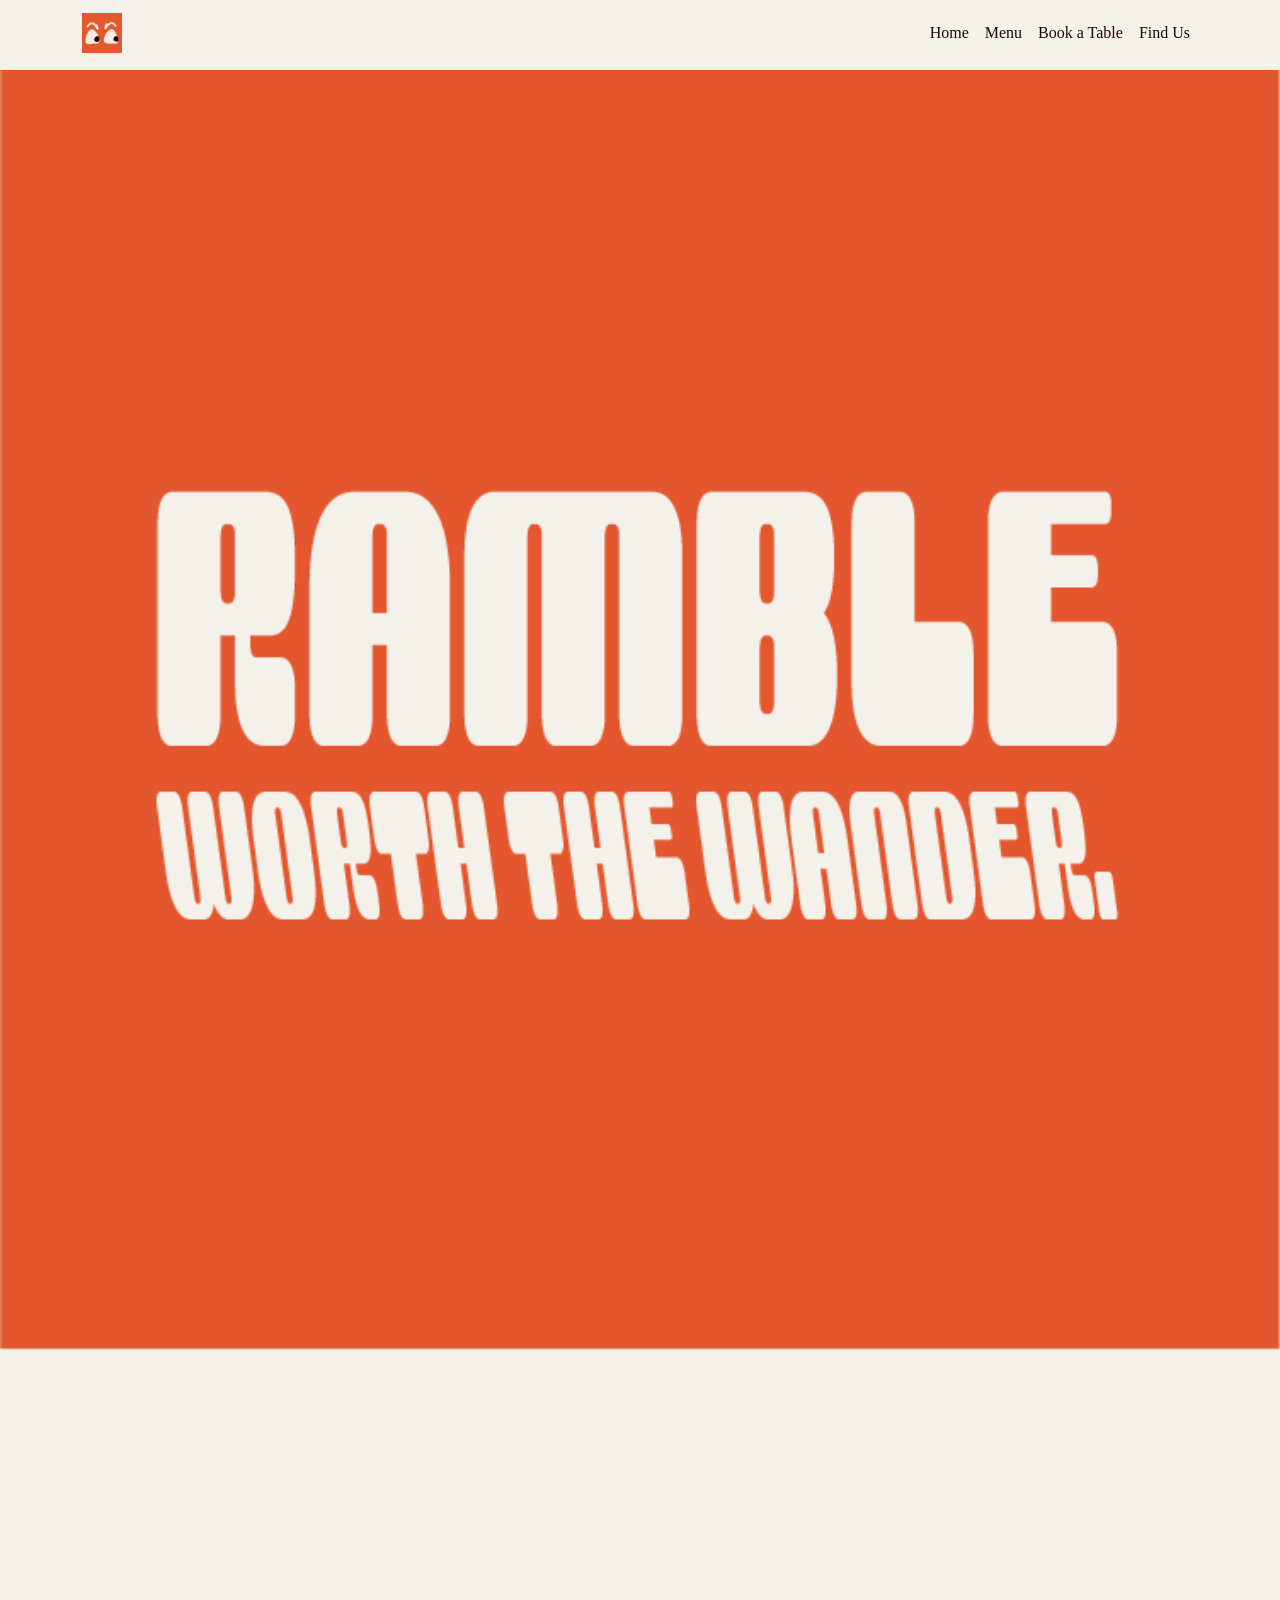
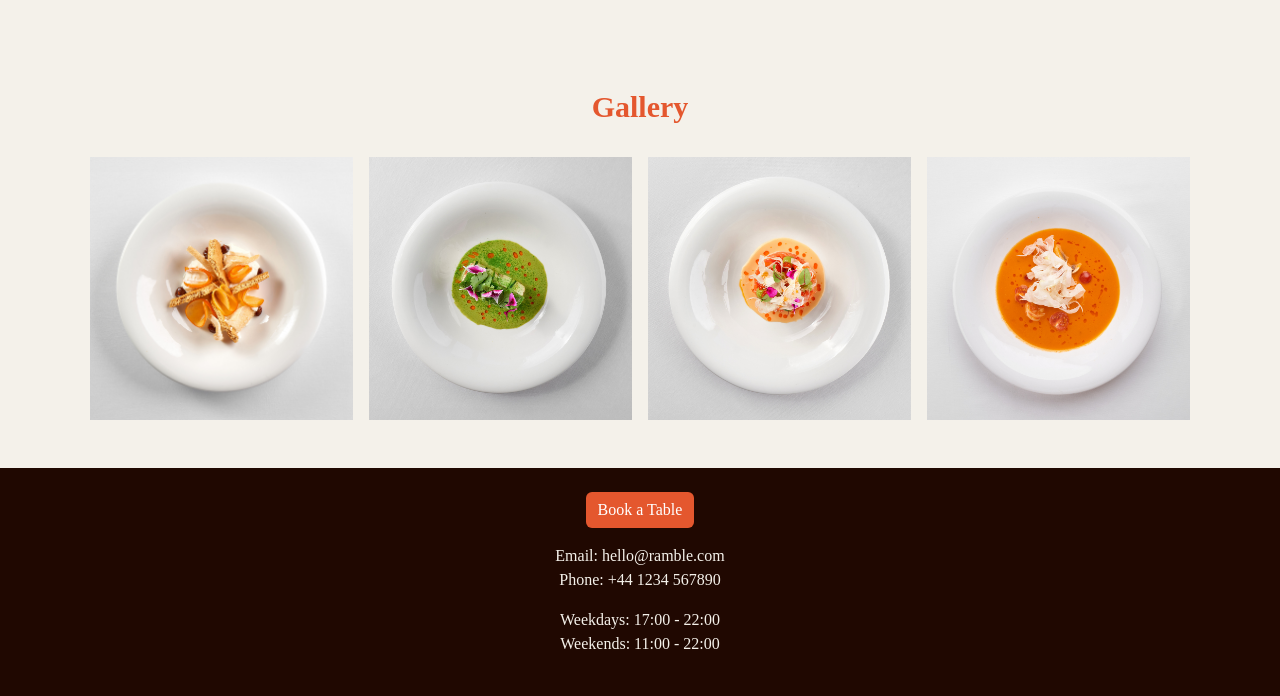
==== index.html @ 5c0f220f "create booking page" ====
<!DOCTYPE html>
<html lang="en">
<head>
    <meta charset="UTF-8">
    <meta name="viewport" content="width=device-width, initial-scale=1.0" />
    <title>Ramble Restaurant</title>

    <!-- ================= BOOTSTRAP CSS ================= -->
    <link href="https://cdn.jsdelivr.net/npm/bootstrap@5.3.3/dist/css/bootstrap.min.css" rel="stylesheet">

    <!-- Bootstrap JS -->
<script src="https://cdn.jsdelivr.net/npm/bootstrap@5.3.3/dist/js/bootstrap.bundle.min.js"></script>

<link rel="stylesheet" href="https://use.typekit.net/uds7nkf.css">

    <!-- Your own CSS file -->
    <link rel="stylesheet" href="styles.css">



</head>
<body>

<!-- NAVBAR -->
<nav class="navbar navbar-expand-lg navbar-light fixed-top">
  <div class="container">
    <a class="navbar-brand" href="index.html">
      <img src="images/logomarks/logomark_3_web.png" alt="Logo" height="40">
    </a>

    <button class="navbar-toggler" type="button" data-bs-toggle="collapse" data-bs-target="#navbarNav">
      <span class="navbar-toggler-icon"></span>
    </button>

    <div class="collapse navbar-collapse" id="navbarNav">
      <ul class="navbar-nav ms-auto">
        <li class="nav-item"><a class="nav-link" href="index.html">Home</a></li>
        <li class="nav-item"><a class="nav-link" href="menu.html">Menu</a></li>
        <li class="nav-item"><a class="nav-link" href="book.html">Book a Table</a></li>
        <li class="nav-item"><a class="nav-link" href="findus.html">Find Us</a></li>
      </ul>
    </div>
  </div>
</nav>

<!-- HERO SECTION -->
<section id="hero">
  <img id="hero-image" 
       src="images/logotypes/Logotype_1_hero.png"
       alt="Restaurant Hero"
       style="width: 100%; height: auto;">
</section>

<!-- INTRO SECTION -->
<section class="container intro-section py-5">
  <div class="row align-items-center">
    <div class="col-12 col-md-6">
      <h1>Welcome to RAMBLE</h1>
      <p class="intro-text">
        An up and coming vegan restaurant based in Whapping Wharf, Bristol. Our aim is to create delicious plant-based dishes 
        that everyone can enjoy. All of our dishes are made with fresh, locally sourced ingredients, and we are committed to 
        sustainability in everything we do. Why not wander in? PS: We have takeaway available too! 
      </p>
    </div>

    <div class="col-12 col-md-6">
      <img src="images/advertisment/Ramble_window_web.png" class="img-fluid rounded" alt="Restaurant window">
    </div>
  </div>
</section>

<!-- FOOD SECTION -->
<section class="container food-section my-5">
  <div class="row mb-4">
    <div class="col text-center">
        <h1>Gallery</h1>
    </div>
    </div>

  <div class="row g-3">
    <div class="col-6 col-md-3">
      <img src="images/photos/biscuits.jpeg" class="img-fluid meal-image" alt="Meal">
    </div>
    <div class="col-6 col-md-3">
      <img src="images/photos/fish.jpeg" class="img-fluid meal-image" alt="Meal">
    </div>
    <div class="col-6 col-md-3">
      <img src="images/photos/flowers.jpeg" class="img-fluid meal-image" alt="Meal">
    </div>
    <div class="col-6 col-md-3">
      <img src="images/photos/noodle.jpeg" class="img-fluid meal-image" alt="Meal">
    </div>
  </div>
</section>

<!-- FOOTER -->
<footer class="footer text-center p-4">
  <a href="book.html" class="btn btn-primary mb-3">Book a Table</a>

  <p>
    Email: hello@ramble.com<br>
    Phone: +44 1234 567890
  </p>

  <p>
    Weekdays: 17:00 - 22:00<br>
    Weekends: 11:00 - 22:00
  </p>
</footer>


<!-- GSAP -->
<script src="https://cdnjs.cloudflare.com/ajax/libs/gsap/3.12.5/gsap.min.js"></script>
<script src="https://cdnjs.cloudflare.com/ajax/libs/gsap/3.12.5/ScrollTrigger.min.js"></script>

<!-- Custom JS -->
<script src="script.js"></script>

</body>
</html>
---- styles.css ----
/* colours */

body {
    background-color: #f4f1ea;
    color: #200801;
}

h1, h2, h3 {
    color: #e4572e;
}

/* food image hover */

.food-section .row {
    margin-left: 0;
    margin-right: 0;
}

.food-section .col-6 {
    padding-left: 8px;   /* half gutter */
    padding-right: 8px;  /* half gutter */
}

:root {
    --background-colour: #f4f1ea;
    
}

body {
    background-color: var(--background-colour);
    color: #200801;
    padding-top: 70px;
    font-family: Pacaembu !important;

}

h1 {
    color: #e4572e;
    font-family: Pacaembu !important;
    font-weight: bold;
    font-size: 30px;
}

h2 {
    color: #e4572e;
    font-family: Pacaembu !important;
    font-weight: regular;
}

h3 {
    color: #200801;
    font-family: Pacaembu !important;
    font-weight: light; 
}

.intro-text {
    color: #e4572e;
    font-family: Pacaembu !important;
    font-weight: light;
    font-size: 18px;
}

.intro-section {
    opacity: 0;
}

/* food images */

.meal-image {
    width: 100%;
    height: auto;
    transition: transform 0.3s ease;
}

.meal-image:hover {
    transform: none;
}

.navbar {
    background-color: #f4f1ea;   /* initial colour */
    transition: background-color 0.3s ease;  /* smooth change */
}

.navbar.scrolled {
    background-color: #e4572e;   /* colour after scrolling */
}

.footer {
    background-color: #200801 !important;
    color:#f4f1ea
}

footer a.btn {
    background-color: #e4572e !important;
    border: none;
}



.navbar .nav-link {
    color: #200801 !important;
}

.navbar.scrolled .nav-link {
    color: #f4f1ea !important;
}

body.menu-page .navbar,
body.book-page .navbar,
body.findus-page .navbar {
    background-color: #e4572e !important;
}

body.menu-page .navbar .nav-link,
body.book-page .navbar .nav-link,
body.findus-page .navbar .nav-link {
    color: #f4f1ea !important;
}
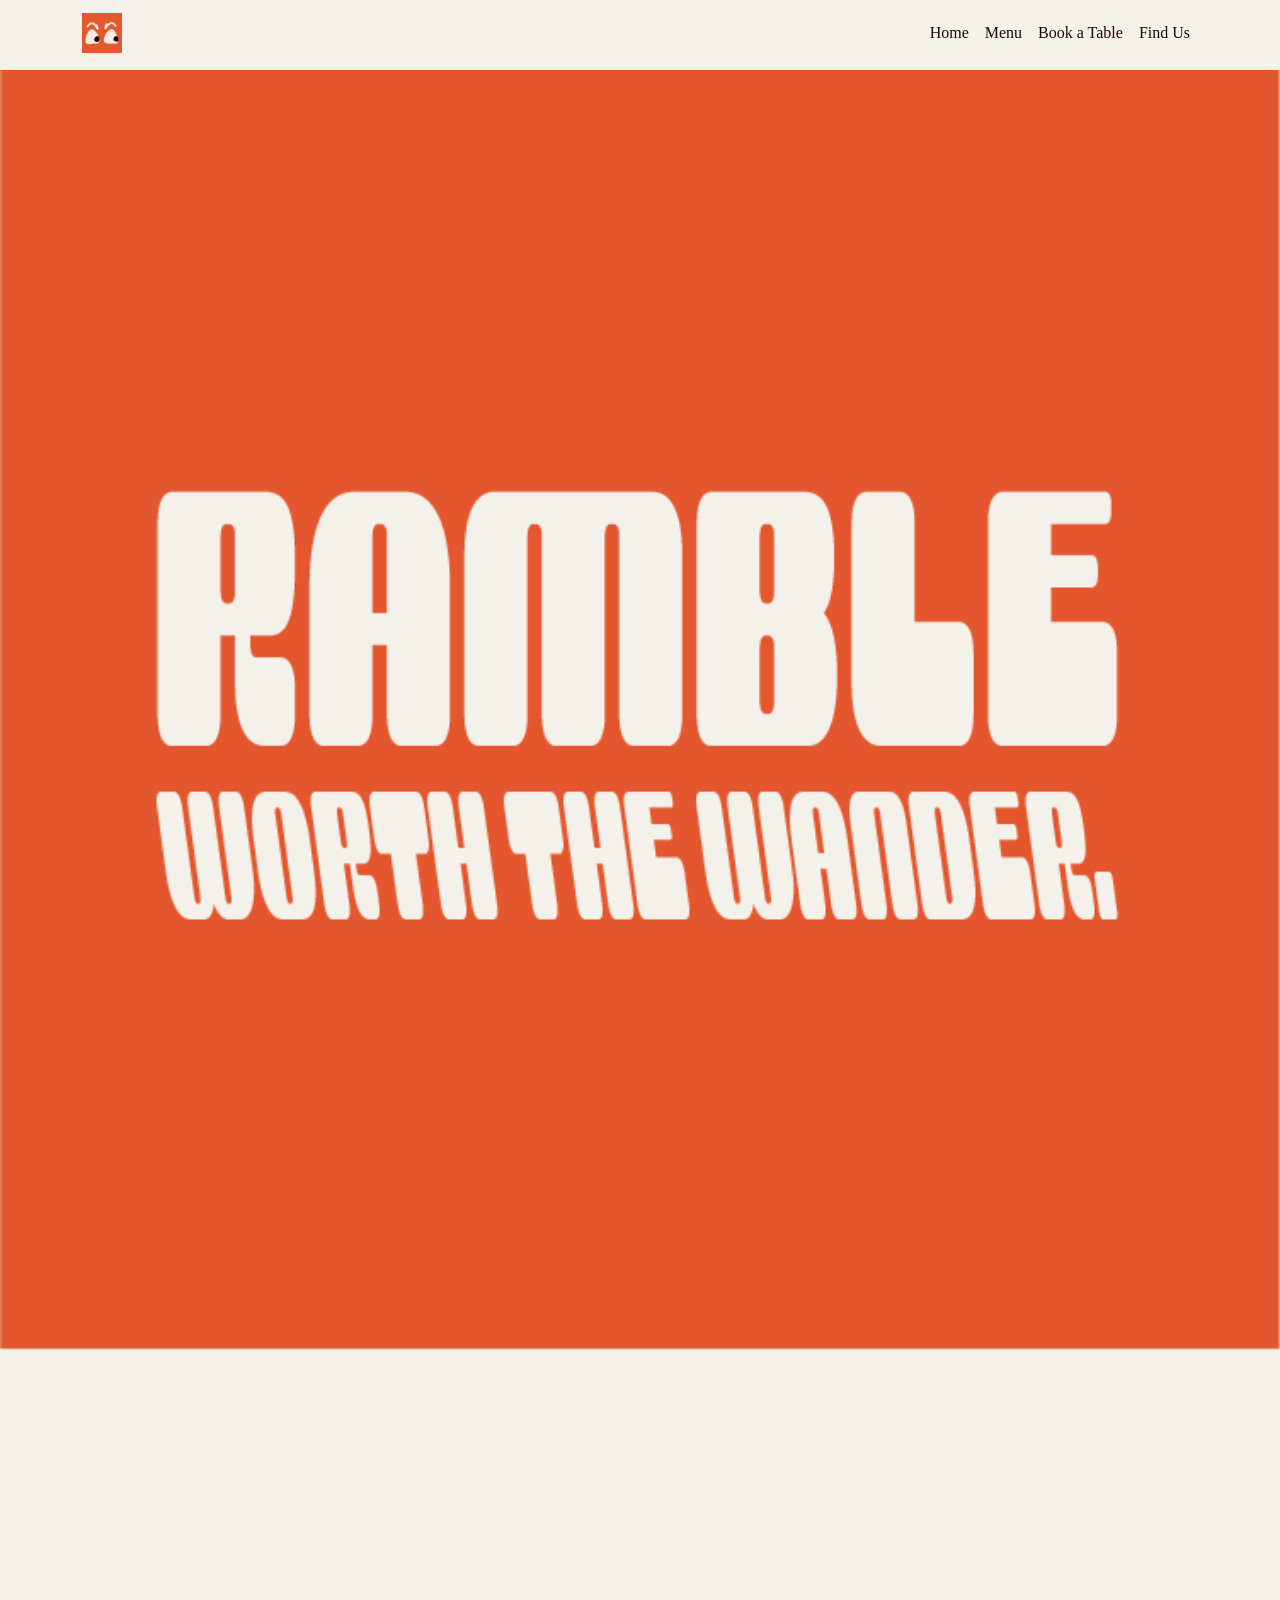
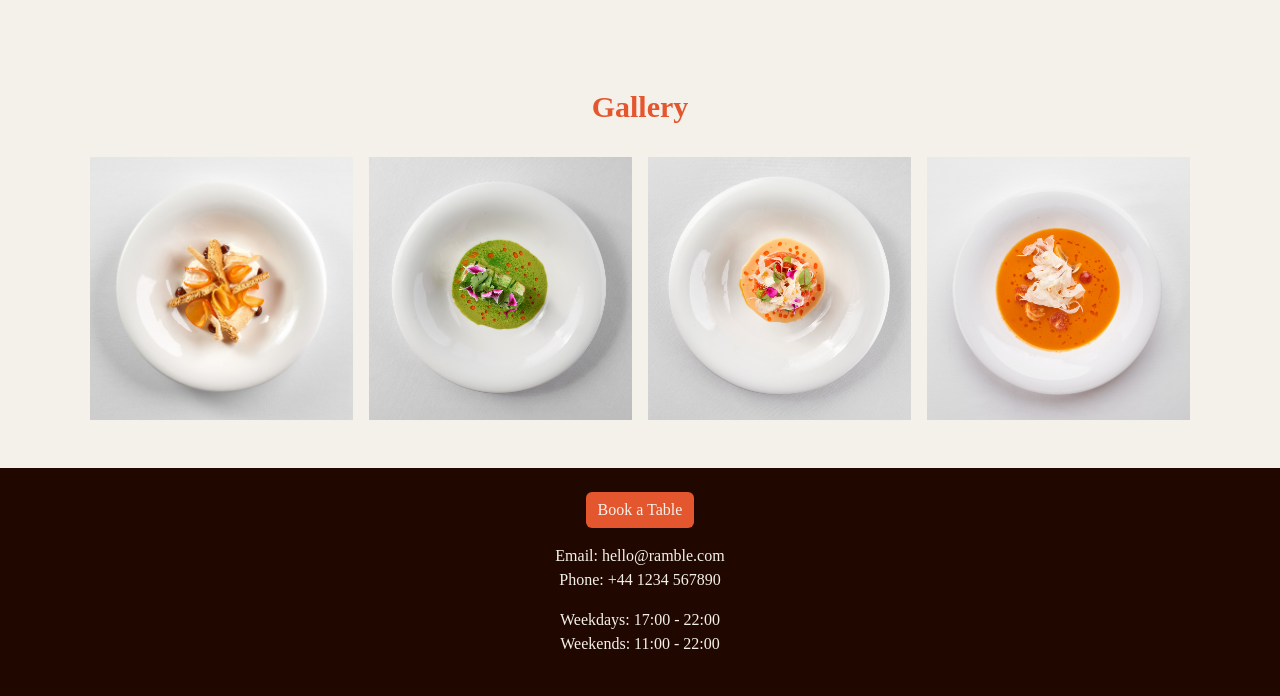
==== commit 5a3070df: "finalise site" ====
--- a/index.html
+++ b/index.html
@@ -3,25 +3,19 @@
 <head>
     <meta charset="UTF-8">
     <meta name="viewport" content="width=device-width, initial-scale=1.0" />
-    <title>Ramble Restaurant</title>
+    <title>RAMBLE</title>
 
-    <!-- ================= BOOTSTRAP CSS ================= -->
     <link href="https://cdn.jsdelivr.net/npm/bootstrap@5.3.3/dist/css/bootstrap.min.css" rel="stylesheet">
-
-    <!-- Bootstrap JS -->
 <script src="https://cdn.jsdelivr.net/npm/bootstrap@5.3.3/dist/js/bootstrap.bundle.min.js"></script>
 
 <link rel="stylesheet" href="https://use.typekit.net/uds7nkf.css">
-
-    <!-- Your own CSS file -->
     <link rel="stylesheet" href="styles.css">
 
-
-
+    <link rel="icon" type="image/png" sizes="16x16" href="images/logomarks/logomark_3_web.png">
 </head>
 <body>
 
-<!-- NAVBAR -->
+
 <nav class="navbar navbar-expand-lg navbar-light fixed-top">
   <div class="container">
     <a class="navbar-brand" href="index.html">
@@ -43,7 +37,7 @@
   </div>
 </nav>
 
-<!-- HERO SECTION -->
+
 <section id="hero">
   <img id="hero-image" 
        src="images/logotypes/Logotype_1_hero.png"
@@ -51,15 +45,16 @@
        style="width: 100%; height: auto;">
 </section>
 
-<!-- INTRO SECTION -->
+
 <section class="container intro-section py-5">
   <div class="row align-items-center">
     <div class="col-12 col-md-6">
       <h1>Welcome to RAMBLE</h1>
       <p class="intro-text">
-        An up and coming vegan restaurant based in Whapping Wharf, Bristol. Our aim is to create delicious plant-based dishes 
+        An up and coming vegan restaurant based in Wapping Wharf, Bristol. Our aim is to create delicious plant-based dishes 
         that everyone can enjoy. All of our dishes are made with fresh, locally sourced ingredients, and we are committed to 
-        sustainability in everything we do. Why not wander in? PS: We have takeaway available too! 
+        sustainability in everything we do. Why not wander in? <br>
+        PS: We have takeaway available too! 
       </p>
     </div>
 
@@ -69,7 +64,6 @@
   </div>
 </section>
 
-<!-- FOOD SECTION -->
 <section class="container food-section my-5">
   <div class="row mb-4">
     <div class="col text-center">
@@ -93,8 +87,7 @@
   </div>
 </section>
 
-<!-- FOOTER -->
-<footer class="footer text-center p-4">
+<footer class="footer text-center  p-4">
   <a href="book.html" class="btn btn-primary mb-3">Book a Table</a>
 
   <p>
@@ -108,12 +101,9 @@
   </p>
 </footer>
 
-
-<!-- GSAP -->
 <script src="https://cdnjs.cloudflare.com/ajax/libs/gsap/3.12.5/gsap.min.js"></script>
 <script src="https://cdnjs.cloudflare.com/ajax/libs/gsap/3.12.5/ScrollTrigger.min.js"></script>
 
-<!-- Custom JS -->
 <script src="script.js"></script>
 
 </body>
--- a/styles.css
+++ b/styles.css
@@ -1,4 +1,3 @@
-/* colours */
 
 body {
     background-color: #f4f1ea;
@@ -9,7 +8,6 @@
     color: #e4572e;
 }
 
-/* food image hover */
 
 .food-section .row {
     margin-left: 0;
@@ -17,13 +15,12 @@
 }
 
 .food-section .col-6 {
-    padding-left: 8px;   /* half gutter */
-    padding-right: 8px;  /* half gutter */
+    padding-left: 8px;  
+    padding-right: 8px;  
 }
 
 :root {
     --background-colour: #f4f1ea;
-    
 }
 
 body {
@@ -64,7 +61,6 @@
     opacity: 0;
 }
 
-/* food images */
 
 .meal-image {
     width: 100%;
@@ -77,12 +73,12 @@
 }
 
 .navbar {
-    background-color: #f4f1ea;   /* initial colour */
-    transition: background-color 0.3s ease;  /* smooth change */
+    background-color: #f4f1ea;  
+    transition: background-color 0.3s ease; 
 }
 
 .navbar.scrolled {
-    background-color: #e4572e;   /* colour after scrolling */
+    background-color: #e4572e;
 }
 
 .footer {
@@ -95,8 +91,6 @@
     border: none;
 }
 
-
-
 .navbar .nav-link {
     color: #200801 !important;
 }
@@ -106,13 +100,58 @@
 }
 
 body.menu-page .navbar,
-body.book-page .navbar,
 body.findus-page .navbar {
     background-color: #e4572e !important;
 }
 
 body.menu-page .navbar .nav-link,
-body.book-page .navbar .nav-link,
 body.findus-page .navbar .nav-link {
     color: #f4f1ea !important;
-} +} 
+
+.btn-primary {
+    background-color: #e4572e; 
+    border: none;
+    color: #f4f1ea;    
+}
+
+.btn-primary:hover {
+    background-color: #c63d1c;  
+    color: #f4f1ea;
+}
+
+.booking-hero {
+    width: 100%;
+    overflow: hidden;
+}
+
+.booking-hero-image {
+    width: 100%;
+    height: 180px;
+    object-fit: cover;
+}
+
+
+@media (min-width: 768px) {
+    .booking-hero-image {
+        height: 240px;
+    }
+}
+
+
+.booking-form {
+    background-color: #ffffff;
+    border-radius: 8px;
+}
+
+
+.decorative-image {
+    width: 100%;
+    height: auto;
+    border-radius: 8px;
+}
+
+.decorative-image:hover {
+    transform: scale(1.03);
+    transition: transform 0.3s ease;
+}
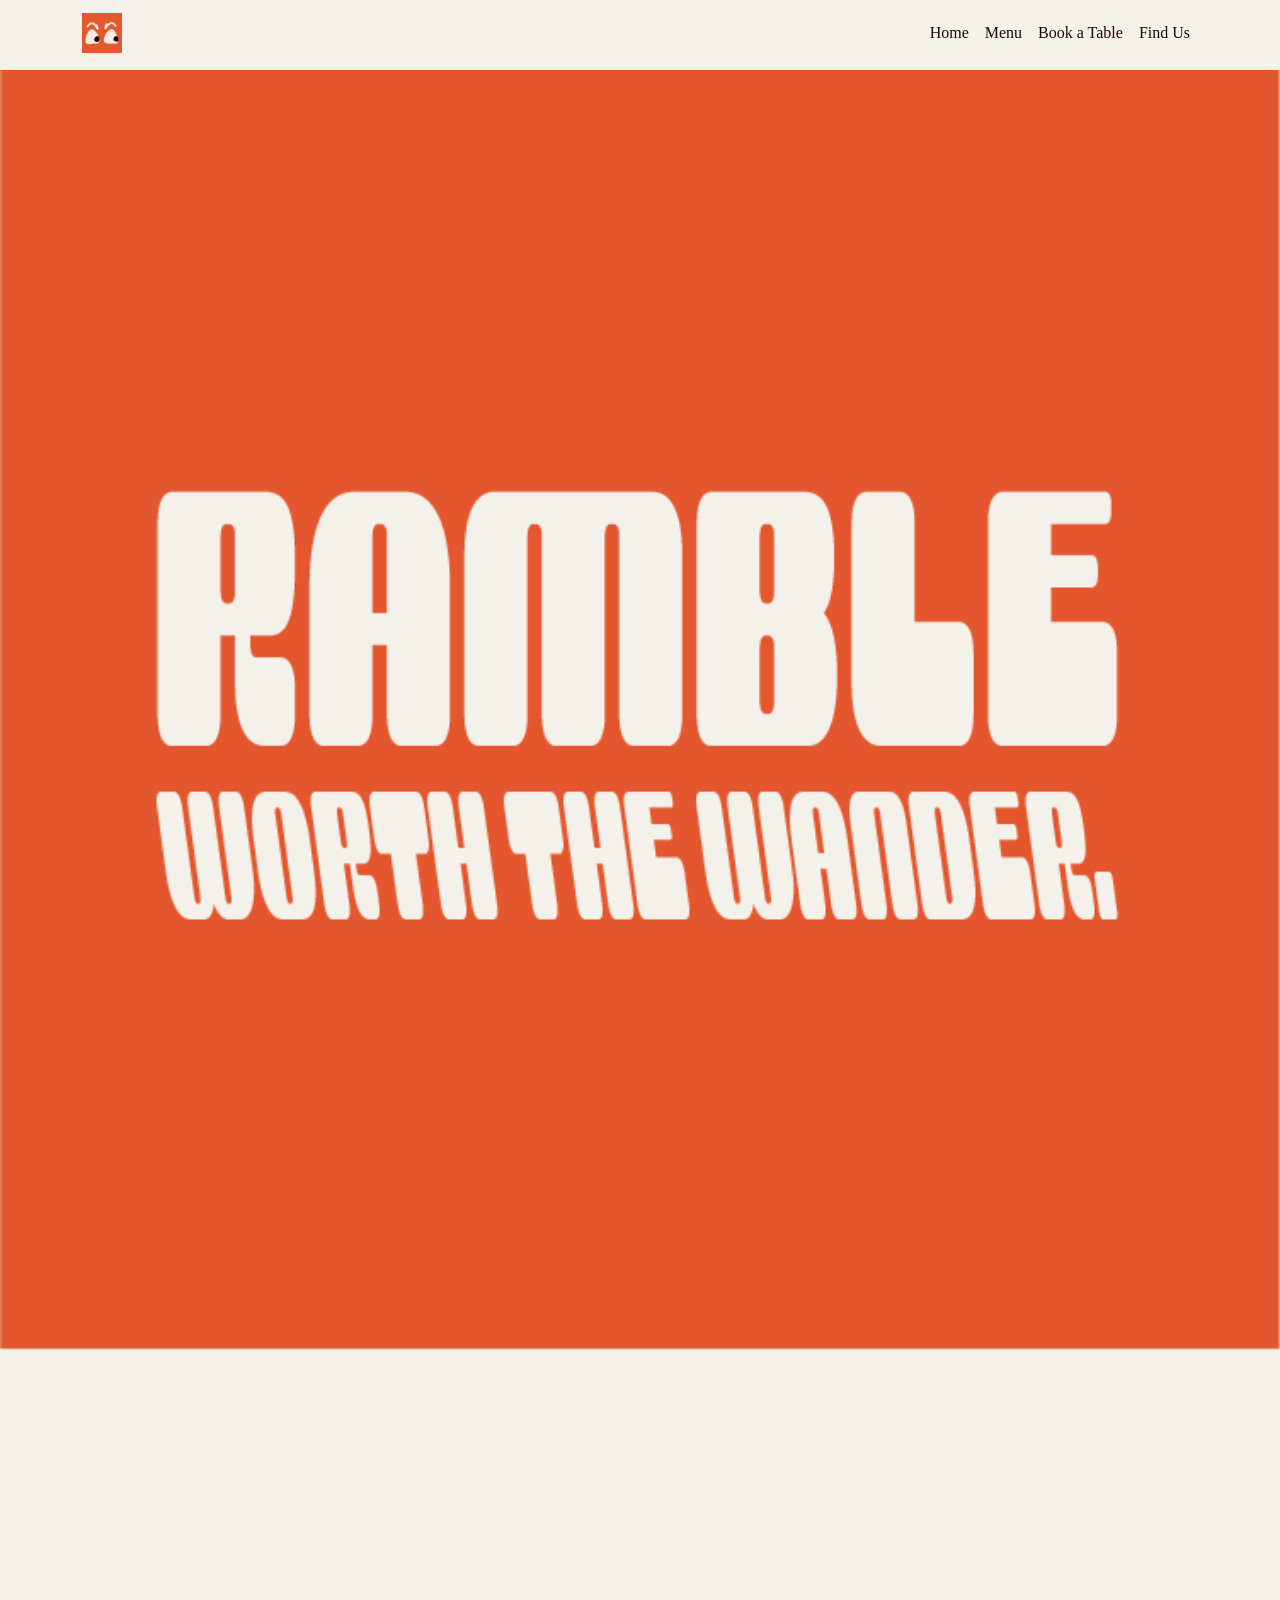
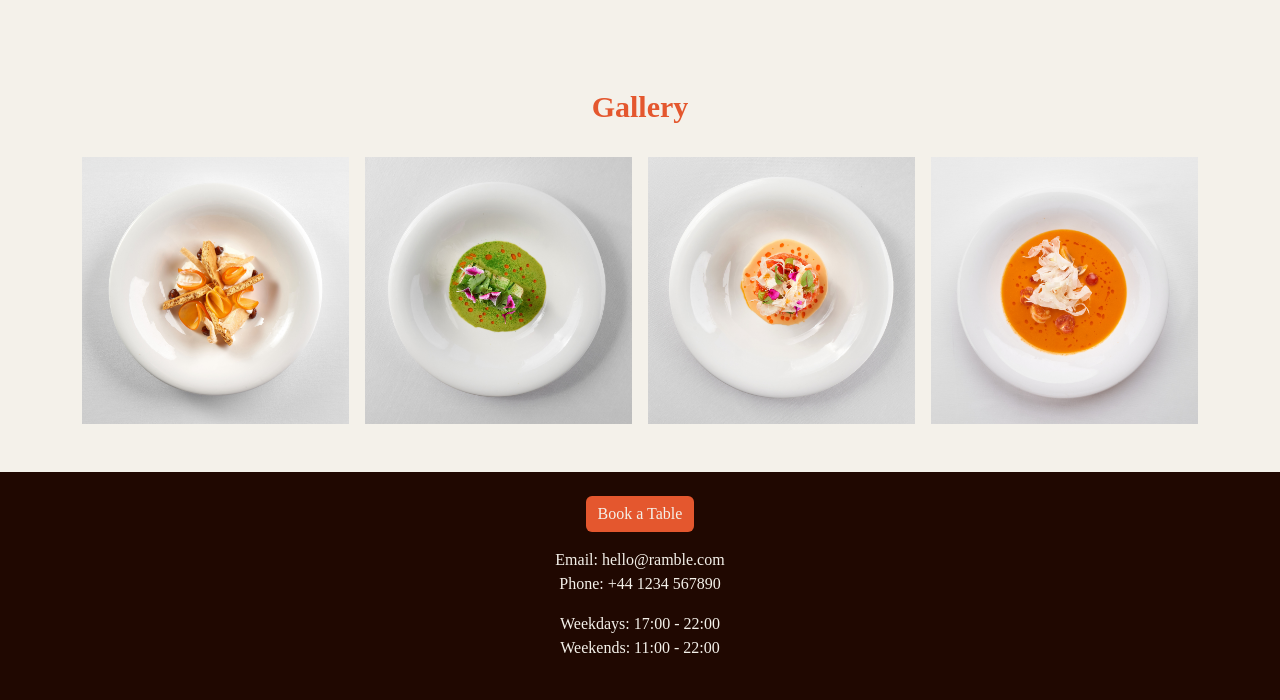
==== commit 2de3b98b: "fix code" ====
--- a/index.html
+++ b/index.html
@@ -71,17 +71,17 @@
     </div>
     </div>
 
-  <div class="row g-3">
-    <div class="col-6 col-md-3">
+  <div class="row g-3 justify-content-center">
+    <div class="col-6 col-md-3 text-center">
       <img src="images/photos/biscuits.jpeg" class="img-fluid meal-image" alt="Meal">
     </div>
-    <div class="col-6 col-md-3">
+    <div class="col-6 col-md-3 text-center">
       <img src="images/photos/fish.jpeg" class="img-fluid meal-image" alt="Meal">
     </div>
-    <div class="col-6 col-md-3">
+    <div class="col-6 col-md-3 text-center">
       <img src="images/photos/flowers.jpeg" class="img-fluid meal-image" alt="Meal">
     </div>
-    <div class="col-6 col-md-3">
+    <div class="col-6 col-md-3 text-center">
       <img src="images/photos/noodle.jpeg" class="img-fluid meal-image" alt="Meal">
     </div>
   </div>
--- a/styles.css
+++ b/styles.css
@@ -6,17 +6,6 @@
 
 h1, h2, h3 {
     color: #e4572e;
-}
-
-
-.food-section .row {
-    margin-left: 0;
-    margin-right: 0;
-}
-
-.food-section .col-6 {
-    padding-left: 8px;  
-    padding-right: 8px;  
 }
 
 :root {
@@ -65,6 +54,7 @@
 .meal-image {
     width: 100%;
     height: auto;
+    display: block;
     transition: transform 0.3s ease;
 }
 
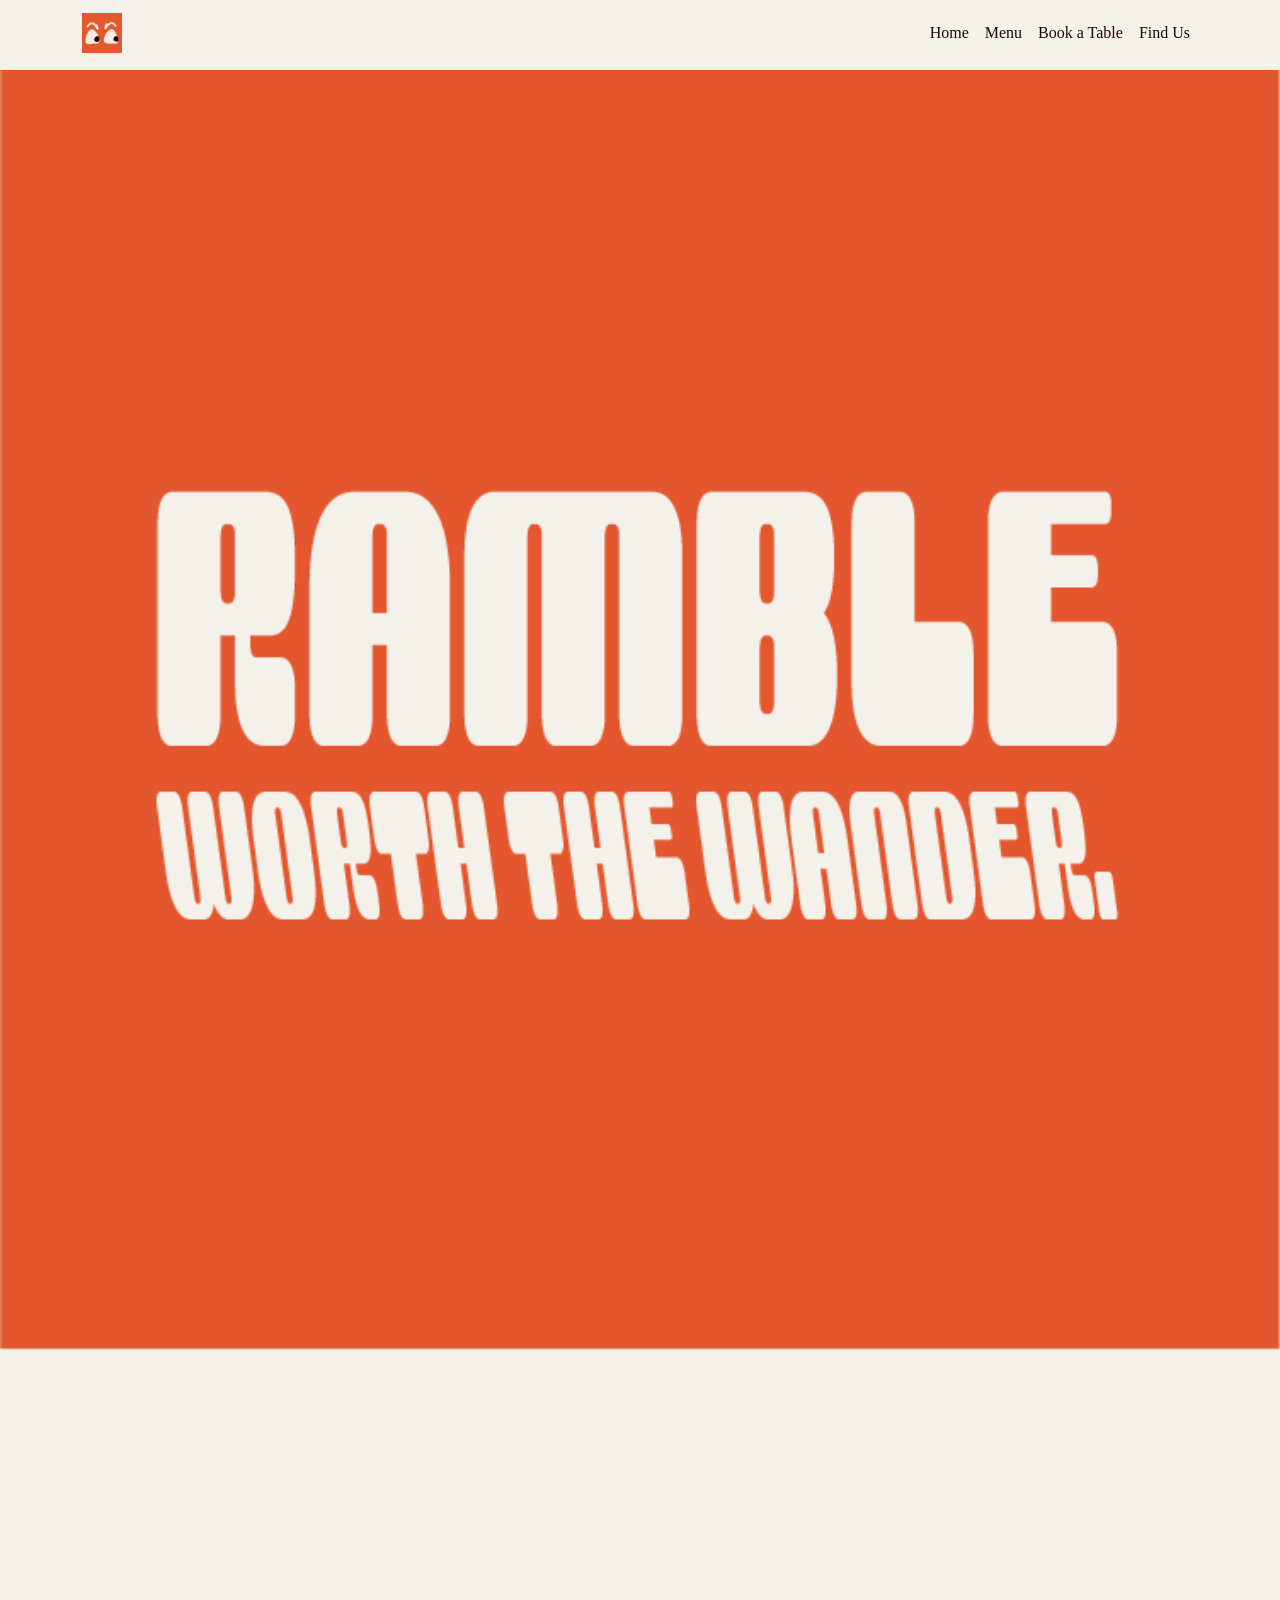
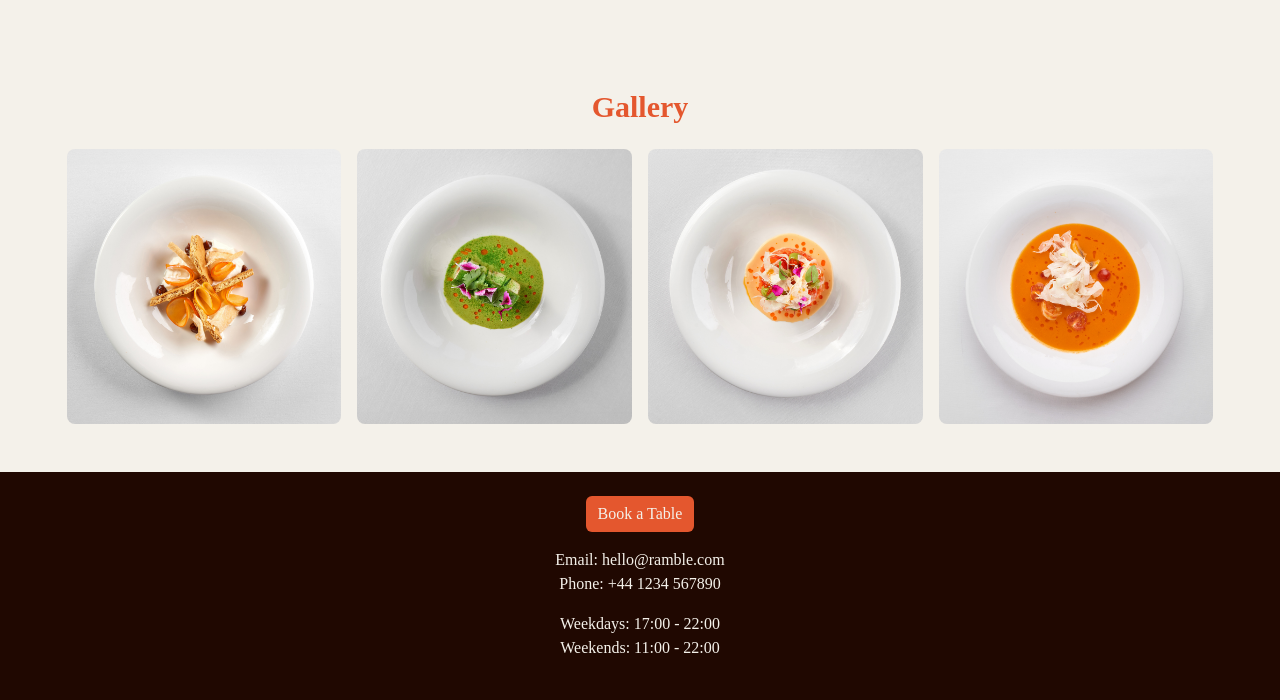
==== commit ee5d0d58: "fix code 2" ====
--- a/index.html
+++ b/index.html
@@ -64,7 +64,7 @@
   </div>
 </section>
 
-<section class="container food-section my-5">
+<!-- <section class="container food-section my-5">
   <div class="row mb-4">
     <div class="col text-center">
         <h1>Gallery</h1>
@@ -83,6 +83,25 @@
     </div>
     <div class="col-6 col-md-3 text-center">
       <img src="images/photos/noodle.jpeg" class="img-fluid meal-image" alt="Meal">
+    </div>
+  </div>
+</section>  -->
+
+<section class="food-section my-5">
+  <h1 class="text-center mb-4">Gallery</h1>
+
+  <div class="food-grid">
+    <div class="food-item">
+      <img src="images/photos/biscuits.jpeg" class="meal-image" alt="Meal">
+    </div>
+    <div class="food-item">
+      <img src="images/photos/fish.jpeg" class="meal-image" alt="Meal">
+    </div>
+    <div class="food-item">
+      <img src="images/photos/flowers.jpeg" class="meal-image" alt="Meal">
+    </div>
+    <div class="food-item">
+      <img src="images/photos/noodle.jpeg" class="meal-image" alt="Meal">
     </div>
   </div>
 </section>
--- a/styles.css
+++ b/styles.css
@@ -144,4 +144,38 @@
 .decorative-image:hover {
     transform: scale(1.03);
     transition: transform 0.3s ease;
+}
+
+.food-section {
+  padding: 0 1rem; 
+}
+
+.food-grid {
+  display: flex;
+  flex-wrap: wrap;
+  justify-content: center; 
+  gap: 1rem; 
+}
+
+.food-item {
+  flex: 0 0 48%; 
+  text-align: center;
+}
+
+.food-item img {
+  width: 100%;
+  height: auto;
+  border-radius: 8px;
+  transition: transform 0.3s ease;
+}
+
+.food-item img:hover {
+  transform: scale(1.05);
+}
+
+
+@media (min-width: 768px) {
+  .food-item {
+    flex: 0 0 22%; 
+  }
 }
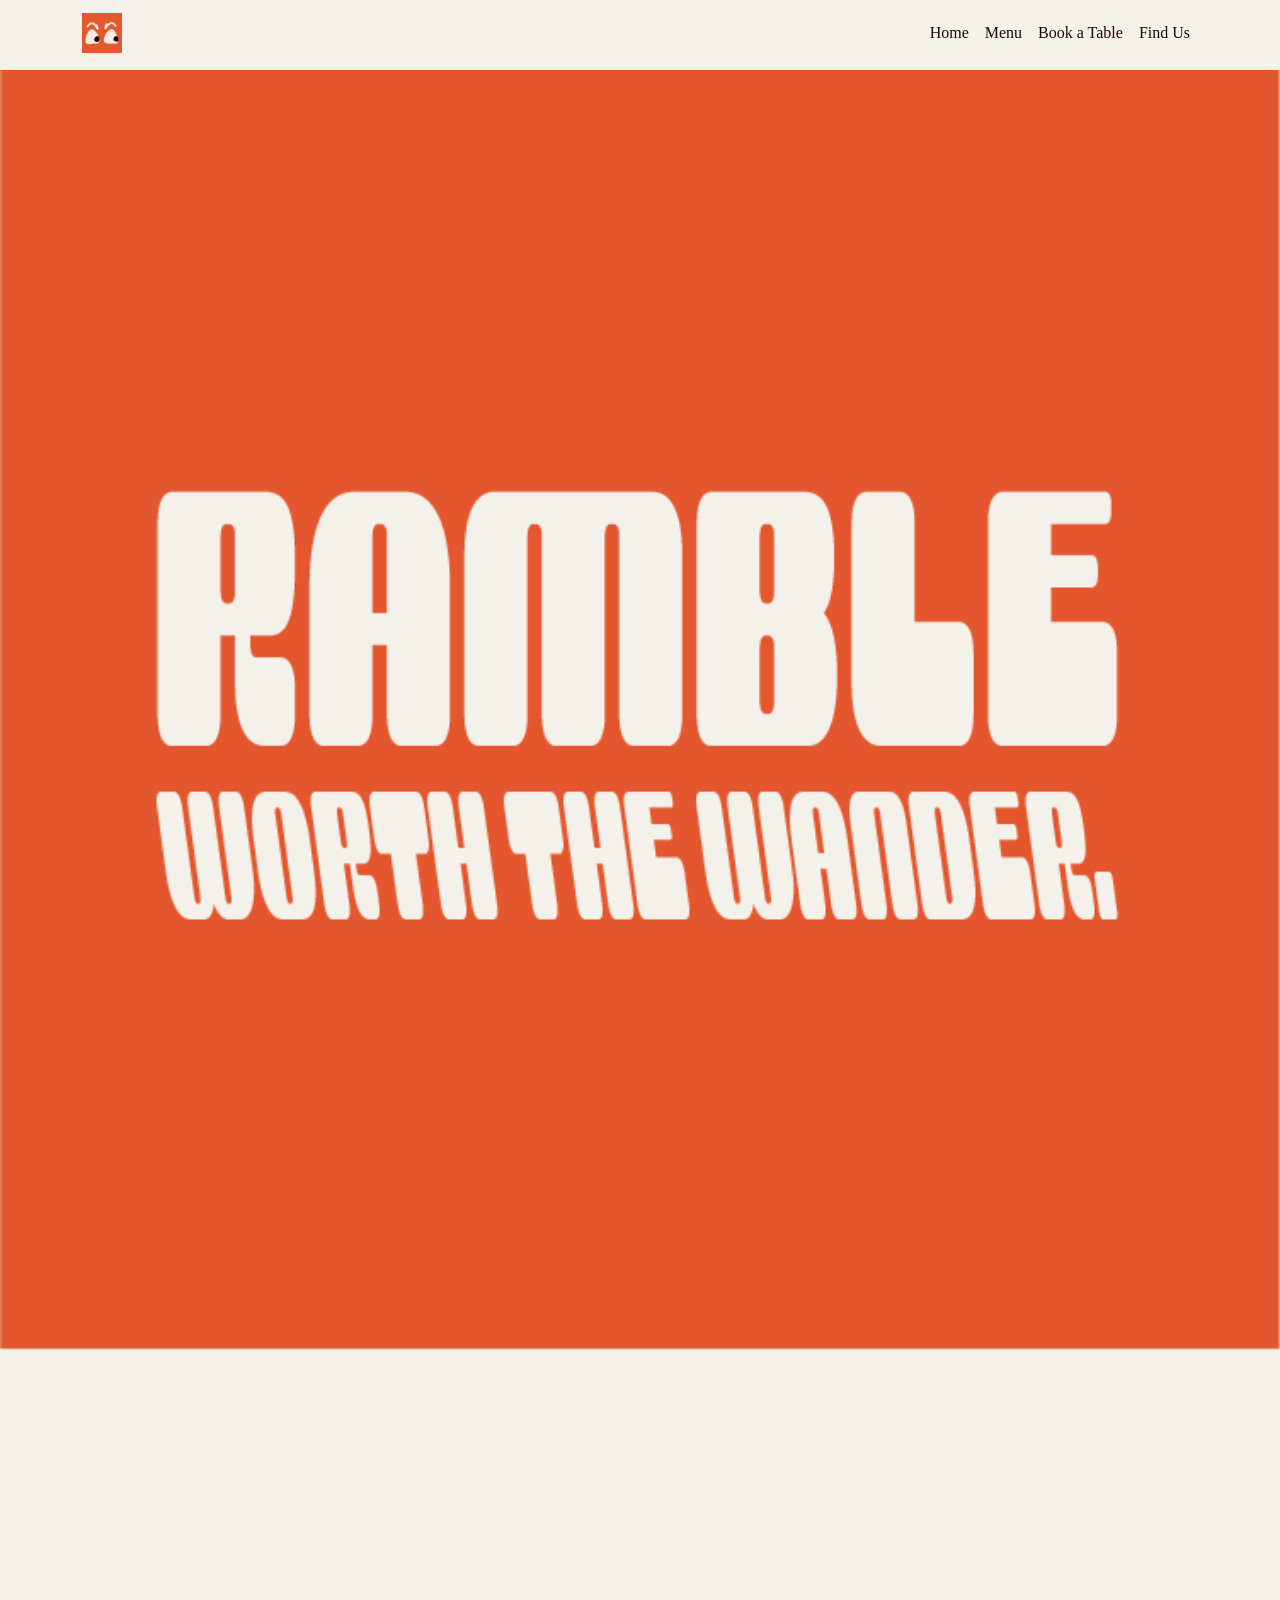
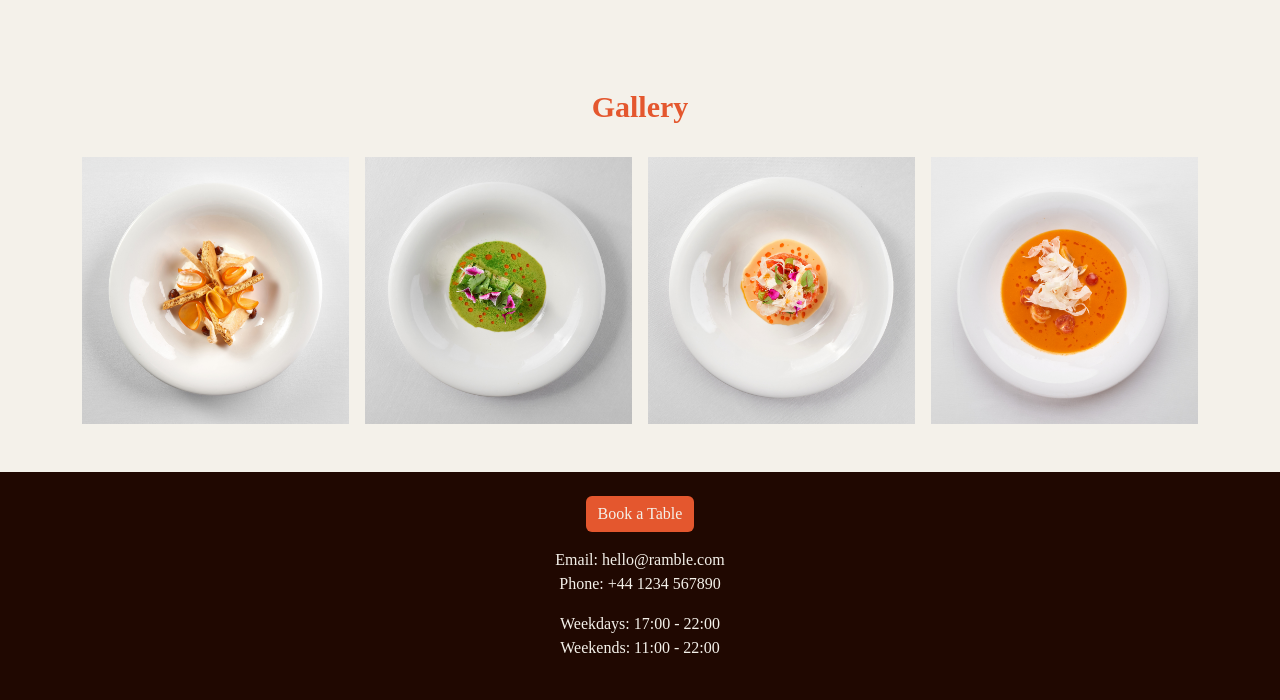
==== commit e36176e7: "bootstrap link" ====
--- a/index.html
+++ b/index.html
@@ -5,8 +5,7 @@
     <meta name="viewport" content="width=device-width, initial-scale=1.0" />
     <title>RAMBLE</title>
 
-    <link href="https://cdn.jsdelivr.net/npm/bootstrap@5.3.3/dist/css/bootstrap.min.css" rel="stylesheet">
-<script src="https://cdn.jsdelivr.net/npm/bootstrap@5.3.3/dist/js/bootstrap.bundle.min.js"></script>
+    <link href="https://cdn.jsdelivr.net/npm/bootstrap@5.3.8/dist/css/bootstrap.min.css" rel="stylesheet" integrity="sha384-sRIl4kxILFvY47J16cr9ZwB07vP4J8+LH7qKQnuqkuIAvNWLzeN8tE5YBujZqJLB" crossorigin="anonymous">
 
 <link rel="stylesheet" href="https://use.typekit.net/uds7nkf.css">
     <link rel="stylesheet" href="styles.css">
@@ -64,7 +63,7 @@
   </div>
 </section>
 
-<!-- <section class="container food-section my-5">
+ <section class="container food-section my-5">
   <div class="row mb-4">
     <div class="col text-center">
         <h1>Gallery</h1>
@@ -85,9 +84,9 @@
       <img src="images/photos/noodle.jpeg" class="img-fluid meal-image" alt="Meal">
     </div>
   </div>
-</section>  -->
+</section> 
 
-<section class="food-section my-5">
+<!-- <section class="food-section my-5">
   <h1 class="text-center mb-4">Gallery</h1>
 
   <div class="food-grid">
@@ -104,7 +103,7 @@
       <img src="images/photos/noodle.jpeg" class="meal-image" alt="Meal">
     </div>
   </div>
-</section>
+</section> -->
 
 <footer class="footer text-center  p-4">
   <a href="book.html" class="btn btn-primary mb-3">Book a Table</a>
@@ -119,7 +118,7 @@
     Weekends: 11:00 - 22:00
   </p>
 </footer>
-
+<script src="https://cdn.jsdelivr.net/npm/bootstrap@5.3.8/dist/js/bootstrap.bundle.min.js" integrity="sha384-FKyoEForCGlyvwx9Hj09JcYn3nv7wiPVlz7YYwJrWVcXK/BmnVDxM+D2scQbITxI" crossorigin="anonymous"></script>
 <script src="https://cdnjs.cloudflare.com/ajax/libs/gsap/3.12.5/gsap.min.js"></script>
 <script src="https://cdnjs.cloudflare.com/ajax/libs/gsap/3.12.5/ScrollTrigger.min.js"></script>
 
--- a/styles.css
+++ b/styles.css
@@ -146,7 +146,7 @@
     transition: transform 0.3s ease;
 }
 
-.food-section {
+/* .food-section {
   padding: 0 1rem; 
 }
 
@@ -178,4 +178,4 @@
   .food-item {
     flex: 0 0 22%; 
   }
-}+} */
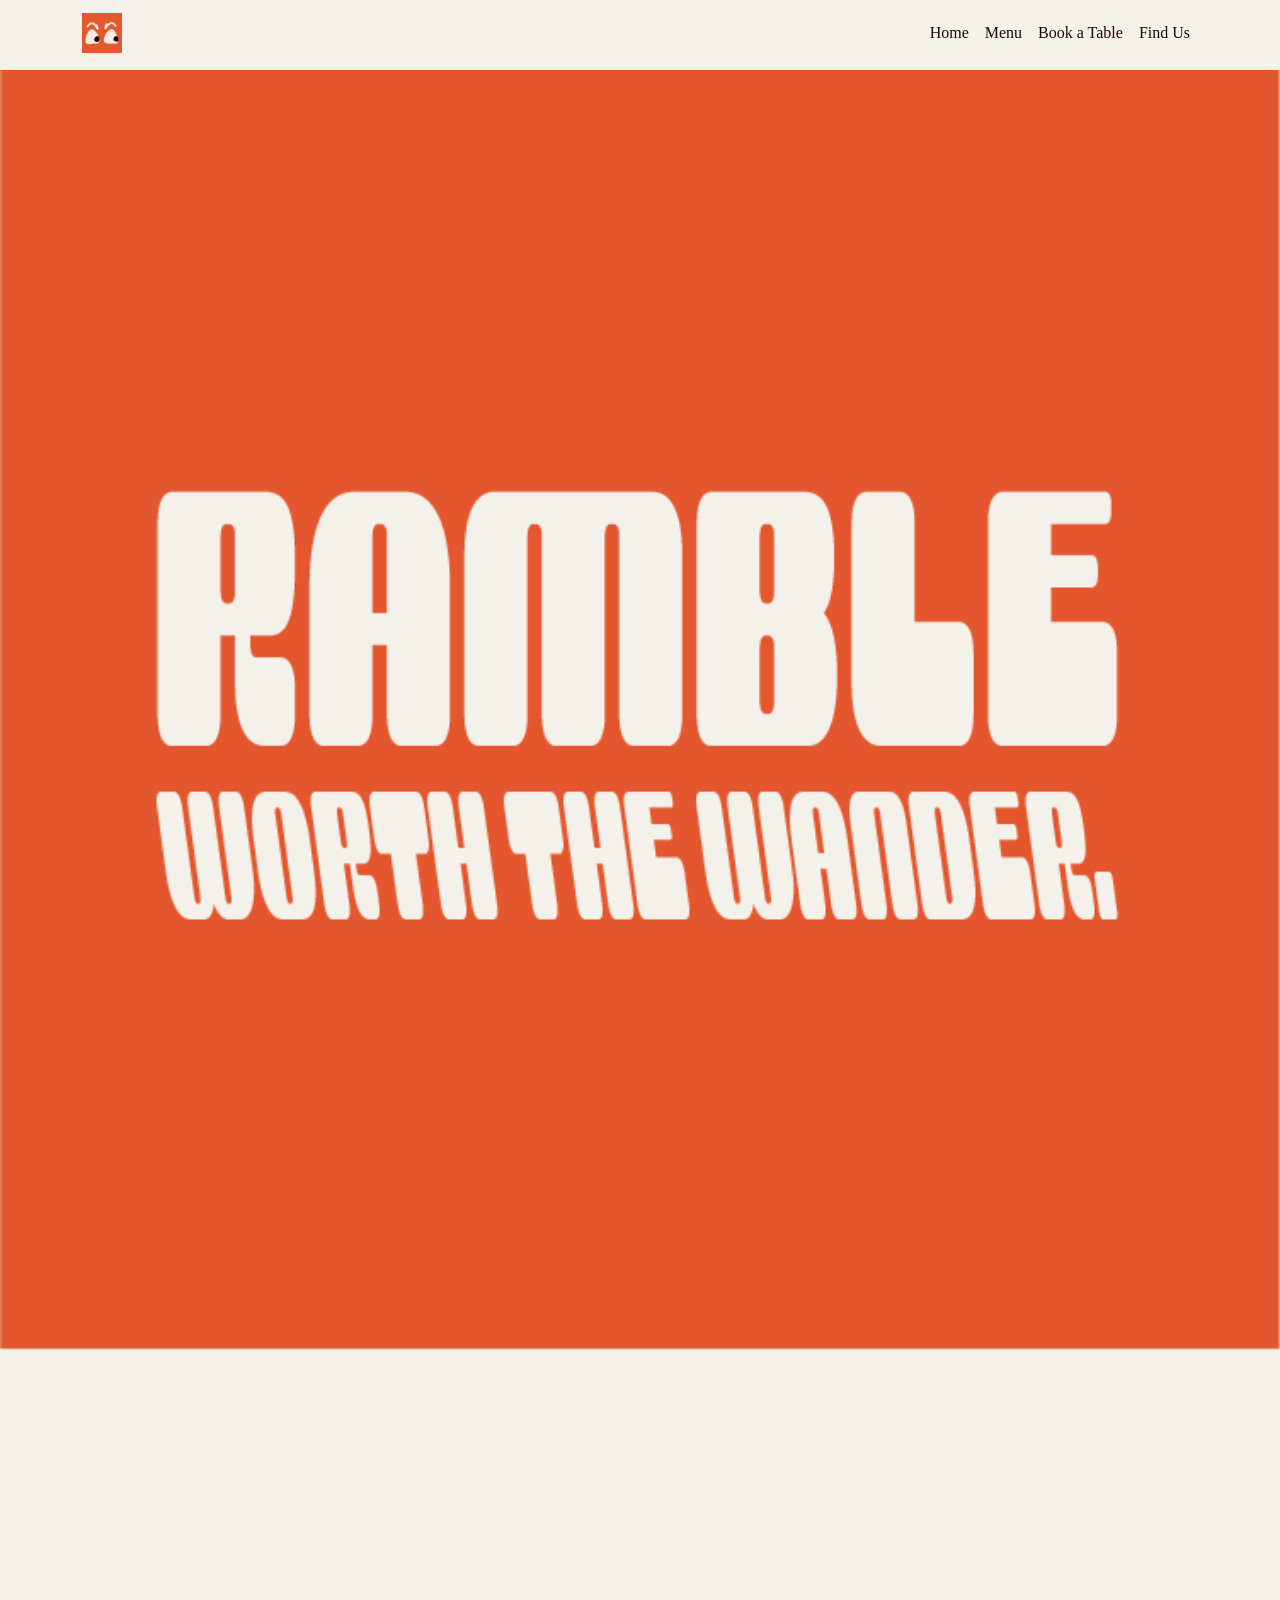
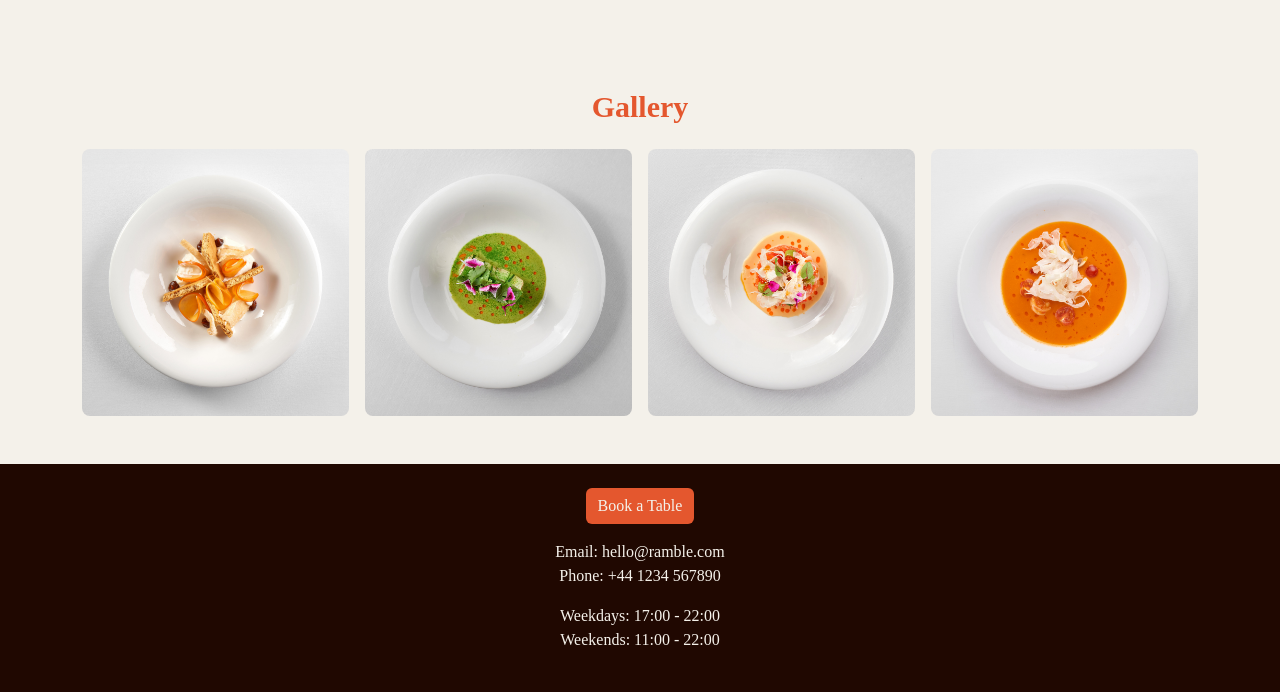
==== commit 4236cd04: "index fix" ====
--- a/index.html
+++ b/index.html
@@ -63,7 +63,49 @@
   </div>
 </section>
 
- <section class="container food-section my-5">
+<section class="food-section my-5">
+  <div class="container text-center">
+    <h1 class="mb-4">Gallery</h1>
+
+    <div class="food-grid">
+      <div class="food-item">
+        <img src="images/photos/biscuits.jpeg" alt="Meal" class="meal-image">
+      </div>
+      <div class="food-item">
+        <img src="images/photos/fish.jpeg" alt="Meal" class="meal-image">
+      </div>
+      <div class="food-item">
+        <img src="images/photos/flowers.jpeg" alt="Meal" class="meal-image">
+      </div>
+      <div class="food-item">
+        <img src="images/photos/noodle.jpeg" alt="Meal" class="meal-image">
+      </div>
+    </div>
+  </div>
+</section>
+
+<!-- <section class="food-section my-5">
+  <div class="container text-center">
+    <h1 class="mb-4">Gallery</h1>
+
+    <div class="row justify-content-center g-3">
+      <div class="col-6 col-md-3">
+        <img src="images/photos/biscuits.jpeg" class="img-fluid meal-image" alt="Meal">
+      </div>
+      <div class="col-6 col-md-3">
+        <img src="images/photos/fish.jpeg" class="img-fluid meal-image" alt="Meal">
+      </div>
+      <div class="col-6 col-md-3">
+        <img src="images/photos/flowers.jpeg" class="img-fluid meal-image" alt="Meal">
+      </div>
+      <div class="col-6 col-md-3">
+        <img src="images/photos/noodle.jpeg" class="img-fluid meal-image" alt="Meal">
+      </div>
+    </div>
+  </div>
+</section> -->
+
+ <!-- <section class="container food-section my-5">
   <div class="row mb-4">
     <div class="col text-center">
         <h1>Gallery</h1>
@@ -84,7 +126,7 @@
       <img src="images/photos/noodle.jpeg" class="img-fluid meal-image" alt="Meal">
     </div>
   </div>
-</section> 
+</section>  -->
 
 <!-- <section class="food-section my-5">
   <h1 class="text-center mb-4">Gallery</h1>
--- a/styles.css
+++ b/styles.css
@@ -178,4 +178,56 @@
   .food-item {
     flex: 0 0 22%; 
   }
-} */+} */
+
+
+
+
+/* 
+@media (max-width: 767.98px) {
+  .food-section .row.justify-content-center {
+    margin-left: 0;
+    margin-right: 0;
+  }
+
+  .food-section .col-6 {
+    padding-left: 8px;
+    padding-right: 8px;
+    margin-bottom: 1rem; /* spacing between rows */
+  /* }
+
+  .food-section .meal-image {
+    display: block;
+    margin: 0 auto; /* center image inside column */
+  /* }
+}   */ 
+
+.food-grid {
+    display: grid;
+    grid-template-columns: repeat(2, 1fr); /* 2 per row on mobile */
+    gap: 1rem; /* spacing between images */
+    justify-items: center; /* center images */
+}
+
+.food-item img {
+    width: 100%;
+    max-width: 180px; /* optional: limit size on mobile */
+    height: auto;
+    border-radius: 8px;
+    transition: transform 0.3s ease;
+}
+
+.food-item img:hover {
+    transform: scale(1.1);
+}
+
+/* Desktop layout — 4 per row */
+@media (min-width: 768px) {
+    .food-grid {
+        grid-template-columns: repeat(4, 1fr);
+    }
+
+    .food-item img {
+        max-width: 100%;
+    }
+}
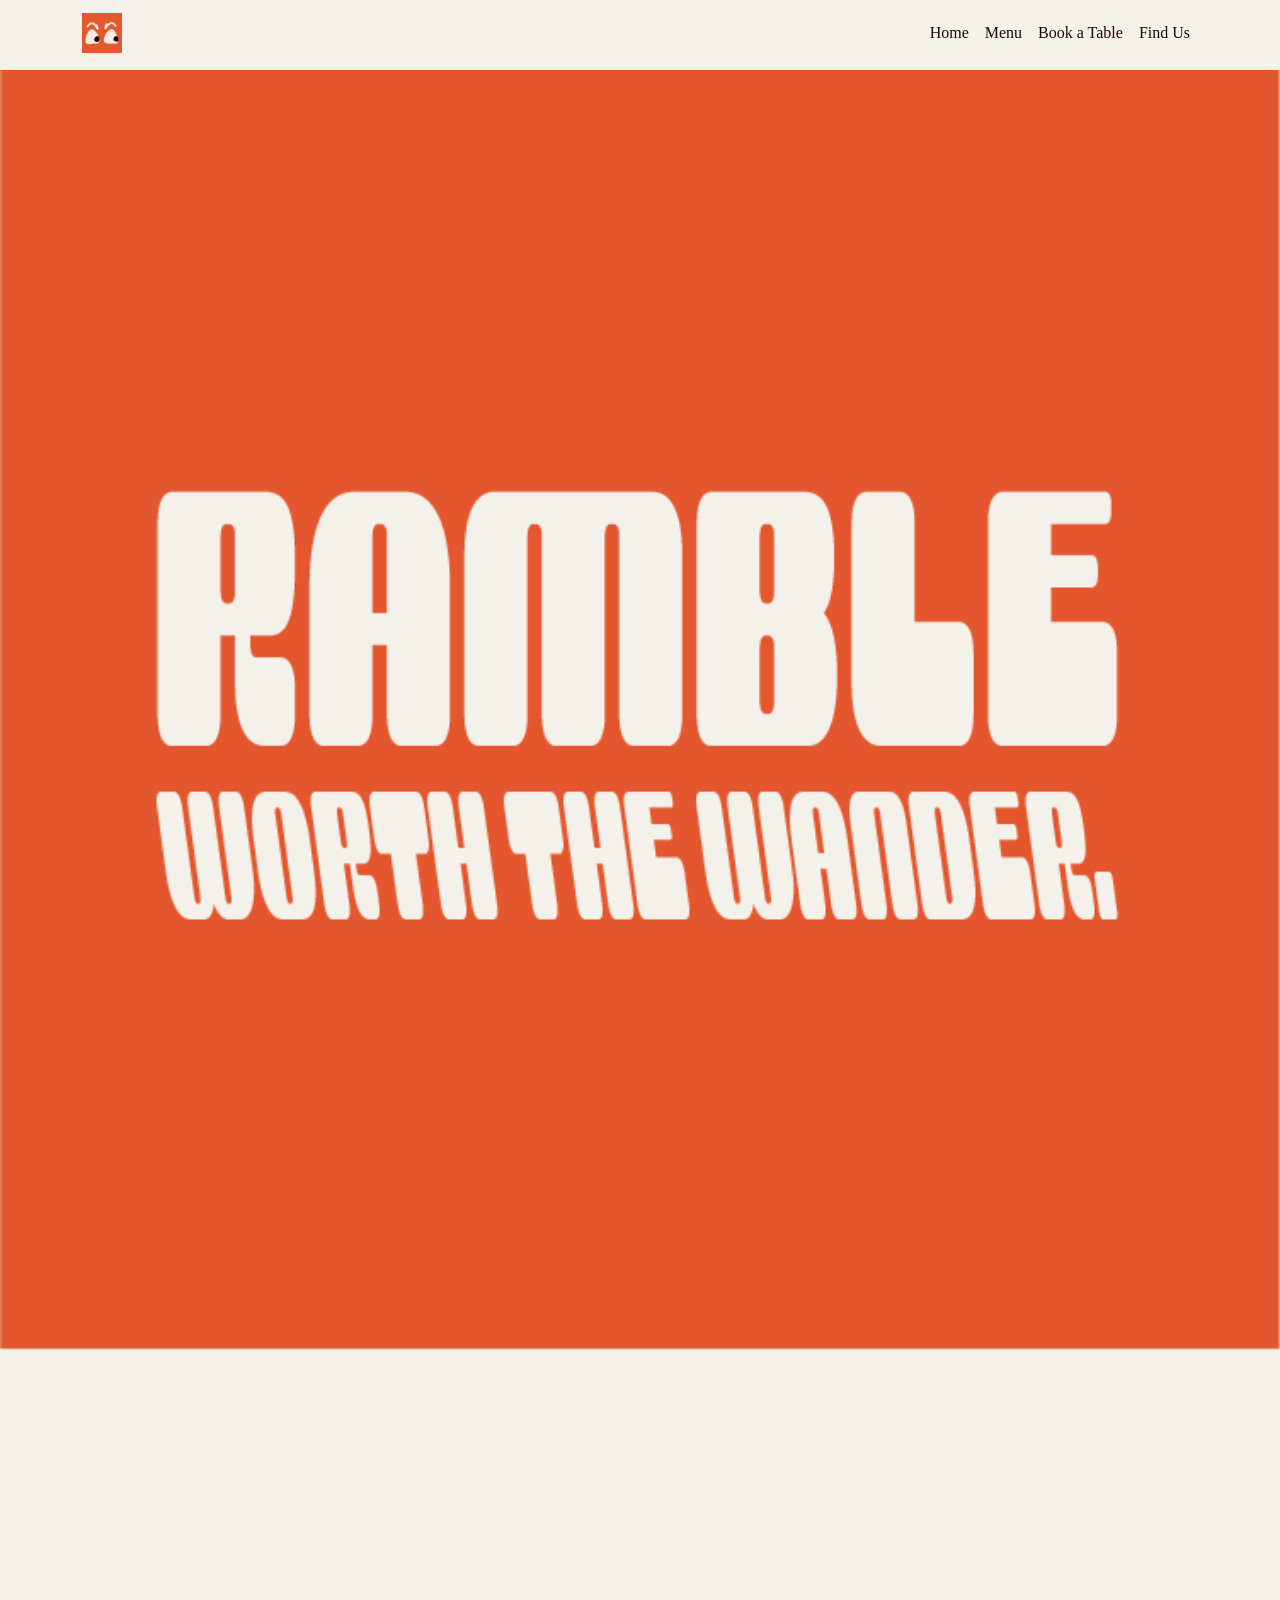
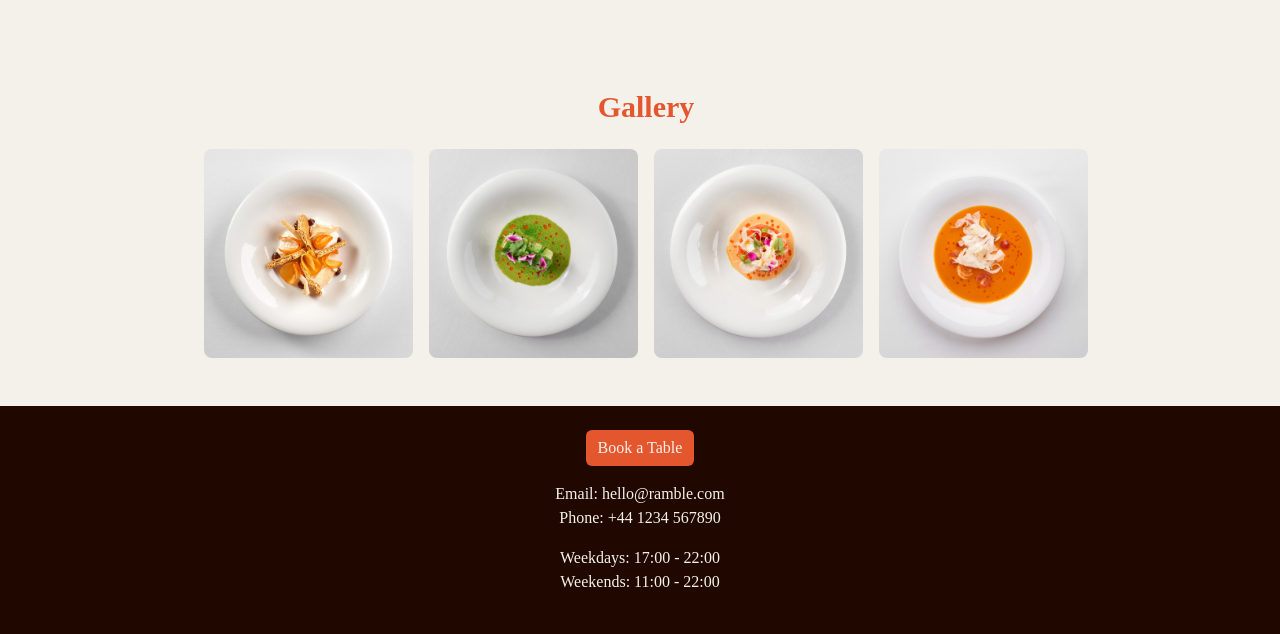
==== commit f3206af7: "add padding" ====
--- a/index.html
+++ b/index.html
@@ -84,69 +84,6 @@
   </div>
 </section>
 
-<!-- <section class="food-section my-5">
-  <div class="container text-center">
-    <h1 class="mb-4">Gallery</h1>
-
-    <div class="row justify-content-center g-3">
-      <div class="col-6 col-md-3">
-        <img src="images/photos/biscuits.jpeg" class="img-fluid meal-image" alt="Meal">
-      </div>
-      <div class="col-6 col-md-3">
-        <img src="images/photos/fish.jpeg" class="img-fluid meal-image" alt="Meal">
-      </div>
-      <div class="col-6 col-md-3">
-        <img src="images/photos/flowers.jpeg" class="img-fluid meal-image" alt="Meal">
-      </div>
-      <div class="col-6 col-md-3">
-        <img src="images/photos/noodle.jpeg" class="img-fluid meal-image" alt="Meal">
-      </div>
-    </div>
-  </div>
-</section> -->
-
- <!-- <section class="container food-section my-5">
-  <div class="row mb-4">
-    <div class="col text-center">
-        <h1>Gallery</h1>
-    </div>
-    </div>
-
-  <div class="row g-3 justify-content-center">
-    <div class="col-6 col-md-3 text-center">
-      <img src="images/photos/biscuits.jpeg" class="img-fluid meal-image" alt="Meal">
-    </div>
-    <div class="col-6 col-md-3 text-center">
-      <img src="images/photos/fish.jpeg" class="img-fluid meal-image" alt="Meal">
-    </div>
-    <div class="col-6 col-md-3 text-center">
-      <img src="images/photos/flowers.jpeg" class="img-fluid meal-image" alt="Meal">
-    </div>
-    <div class="col-6 col-md-3 text-center">
-      <img src="images/photos/noodle.jpeg" class="img-fluid meal-image" alt="Meal">
-    </div>
-  </div>
-</section>  -->
-
-<!-- <section class="food-section my-5">
-  <h1 class="text-center mb-4">Gallery</h1>
-
-  <div class="food-grid">
-    <div class="food-item">
-      <img src="images/photos/biscuits.jpeg" class="meal-image" alt="Meal">
-    </div>
-    <div class="food-item">
-      <img src="images/photos/fish.jpeg" class="meal-image" alt="Meal">
-    </div>
-    <div class="food-item">
-      <img src="images/photos/flowers.jpeg" class="meal-image" alt="Meal">
-    </div>
-    <div class="food-item">
-      <img src="images/photos/noodle.jpeg" class="meal-image" alt="Meal">
-    </div>
-  </div>
-</section> -->
-
 <footer class="footer text-center  p-4">
   <a href="book.html" class="btn btn-primary mb-3">Book a Table</a>
 
--- a/styles.css
+++ b/styles.css
@@ -146,72 +146,22 @@
     transition: transform 0.3s ease;
 }
 
-/* .food-section {
-  padding: 0 1rem; 
+.food-section .container {
+    max-width: 70%;   /* remove Bootstrap container max-width */
+    padding-left: 8;   /* remove left padding */
+    padding-right: 0;  /* remove right padding */
 }
 
 .food-grid {
-  display: flex;
-  flex-wrap: wrap;
-  justify-content: center; 
-  gap: 1rem; 
-}
-
-.food-item {
-  flex: 0 0 48%; 
-  text-align: center;
-}
-
-.food-item img {
-  width: 100%;
-  height: auto;
-  border-radius: 8px;
-  transition: transform 0.3s ease;
-}
-
-.food-item img:hover {
-  transform: scale(1.05);
-}
-
-
-@media (min-width: 768px) {
-  .food-item {
-    flex: 0 0 22%; 
-  }
-} */
-
-
-
-
-/* 
-@media (max-width: 767.98px) {
-  .food-section .row.justify-content-center {
-    margin-left: 0;
-    margin-right: 0;
-  }
-
-  .food-section .col-6 {
-    padding-left: 8px;
-    padding-right: 8px;
-    margin-bottom: 1rem; /* spacing between rows */
-  /* }
-
-  .food-section .meal-image {
-    display: block;
-    margin: 0 auto; /* center image inside column */
-  /* }
-}   */ 
-
-.food-grid {
     display: grid;
-    grid-template-columns: repeat(2, 1fr); /* 2 per row on mobile */
-    gap: 1rem; /* spacing between images */
-    justify-items: center; /* center images */
+    grid-template-columns: repeat(2, 1fr); 
+    gap: 1rem; 
+    justify-items: center; 
 }
 
 .food-item img {
     width: 100%;
-    max-width: 180px; /* optional: limit size on mobile */
+    max-width: 180px; 
     height: auto;
     border-radius: 8px;
     transition: transform 0.3s ease;
@@ -221,7 +171,7 @@
     transform: scale(1.1);
 }
 
-/* Desktop layout — 4 per row */
+
 @media (min-width: 768px) {
     .food-grid {
         grid-template-columns: repeat(4, 1fr);
@@ -230,4 +180,4 @@
     .food-item img {
         max-width: 100%;
     }
-}+}
